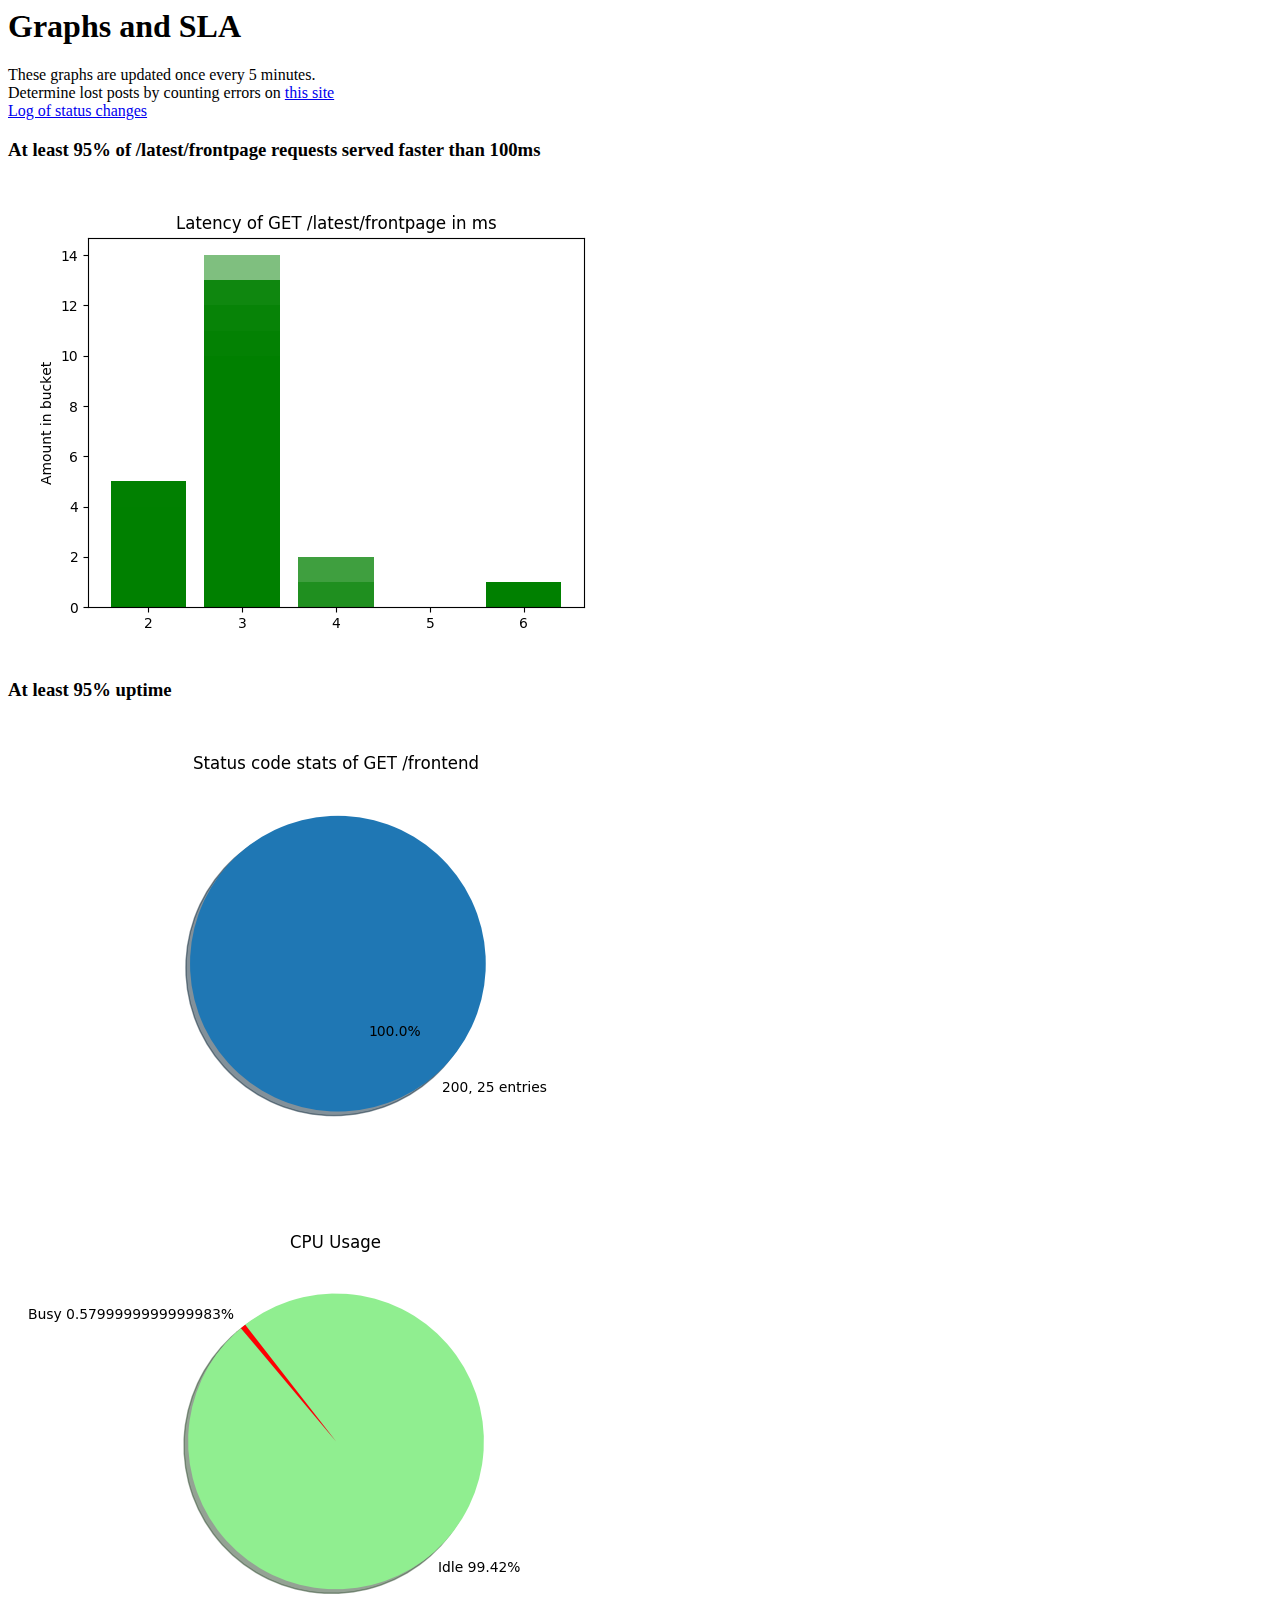
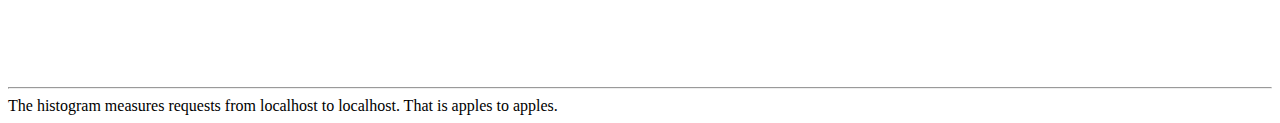
==== misc/index.html @ 9b62cc4b "Added index page of SLA" ====
<html>
	<head>
		<title>Coming soon</title>
		<meta name="viewport" content="width=device-width, initial-scale=1.0"/>
		<link rel="stylesheet" type="text/css" href="style.css"/>
	</head>
	<body>
		<h1>Graphs and SLA</h1>
		<div>These graphs are updated once every 5 minutes.</div>
		<div>Determine lost posts by counting errors on <a href="http://46.101.225.71/error_chart.svg">this site</a></div>
		<a href="status_log.txt">Log of status changes</a>
		<h3>At least 95% of /latest/frontpage requests served faster than 100ms</h3>
		<img src="latencies.png"/>
		<h3>At least 95% uptime</h3>
		<img src="status.png"/>
		<img src="usage.png"/>
		<hr>
		<div>The histogram measures requests from localhost to localhost. That is apples to apples.</div>
	</body>
</html>
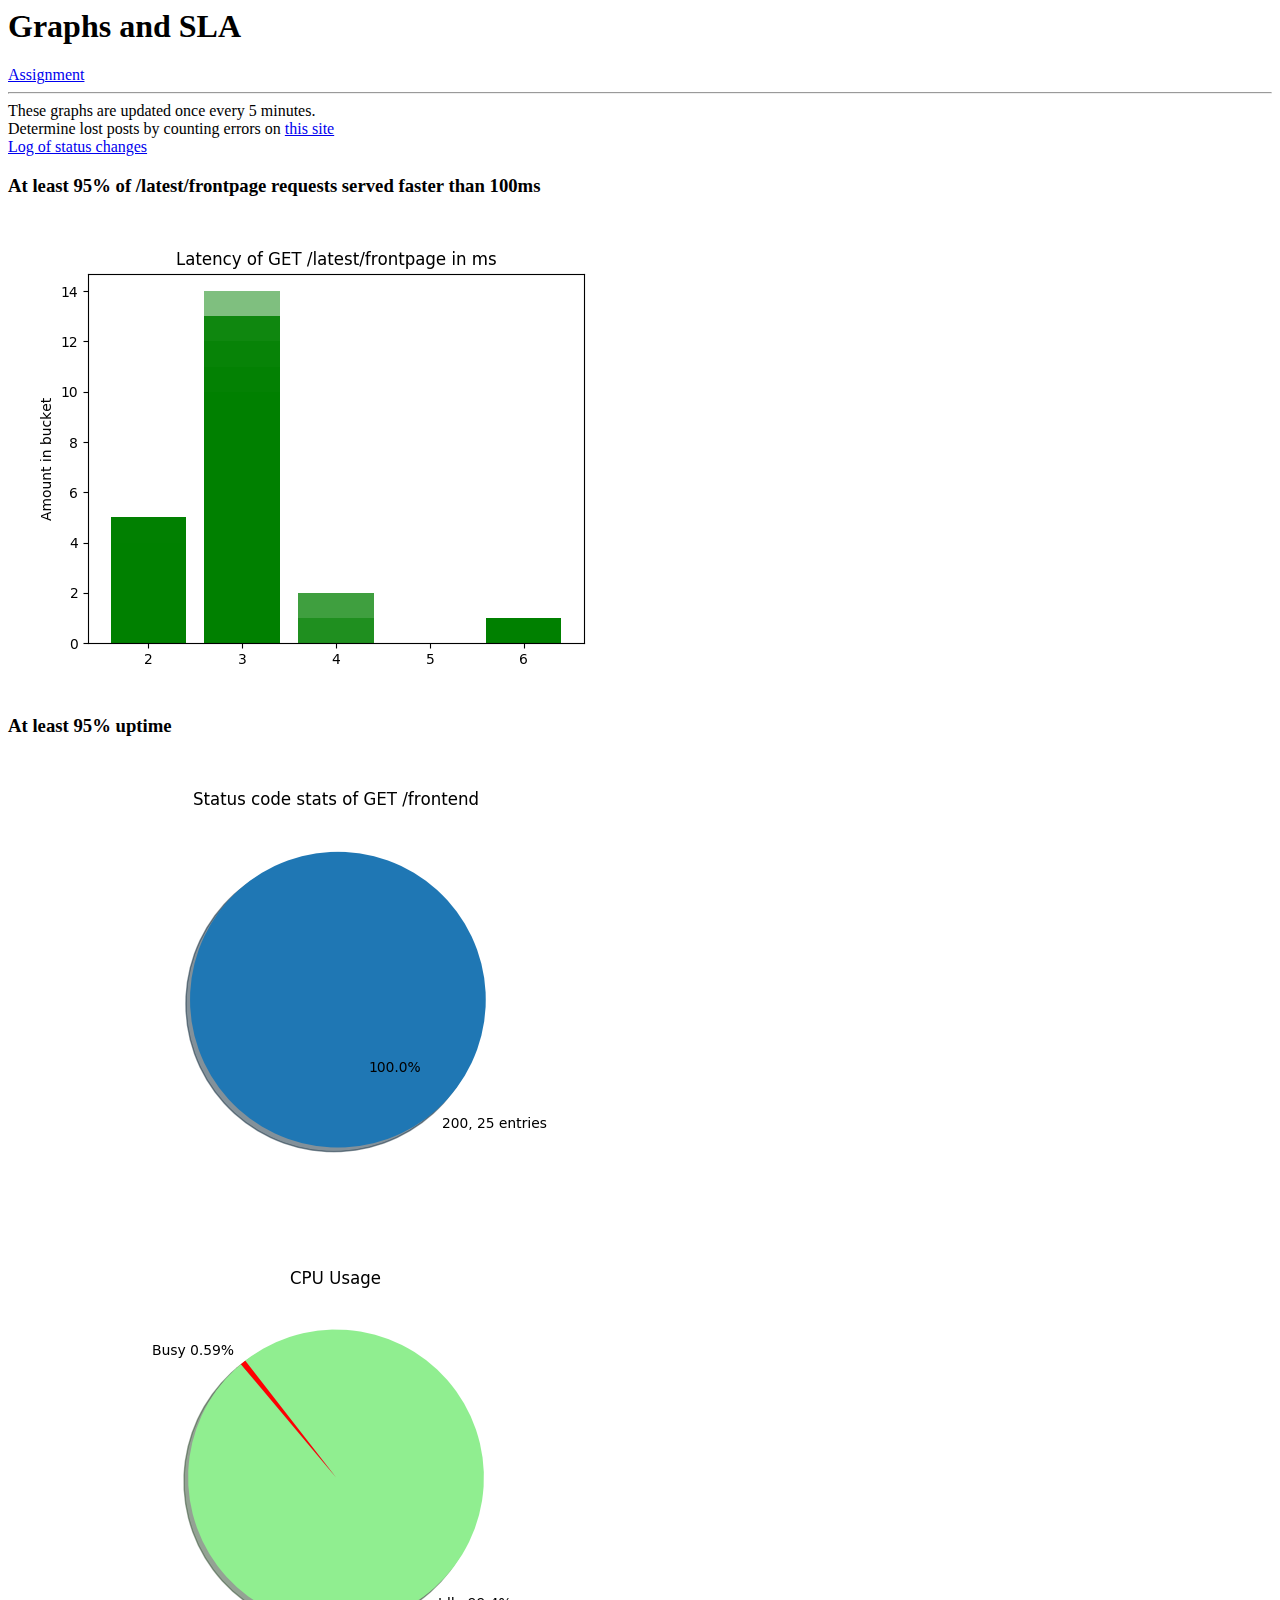
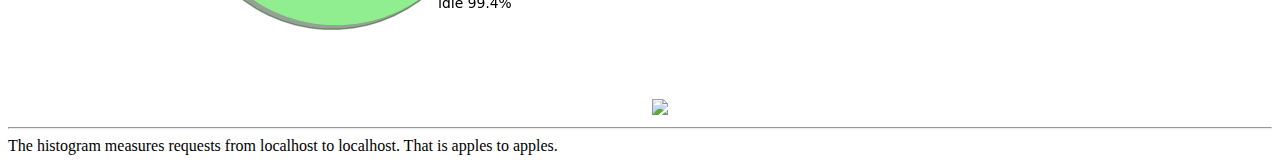
==== commit c9672531: "Added functionality to graph size of database in megs" ====
--- a/misc/index.html
+++ b/misc/index.html
@@ -6,6 +6,8 @@
 	</head>
 	<body>
 		<h1>Graphs and SLA</h1>
+		<a href="https://github.com/datsoftlyngby/soft2018fall-lsd-teaching-material/blob/master/assignments/10-DevOps_Monitoring.md">Assignment</a>
+		<hr>
 		<div>These graphs are updated once every 5 minutes.</div>
 		<div>Determine lost posts by counting errors on <a href="http://46.101.225.71/error_chart.svg">this site</a></div>
 		<a href="status_log.txt">Log of status changes</a>
@@ -14,6 +16,7 @@
 		<h3>At least 95% uptime</h3>
 		<img src="status.png"/>
 		<img src="usage.png"/>
+		<img src="sizes.png"/>
 		<hr>
 		<div>The histogram measures requests from localhost to localhost. That is apples to apples.</div>
 	</body>
